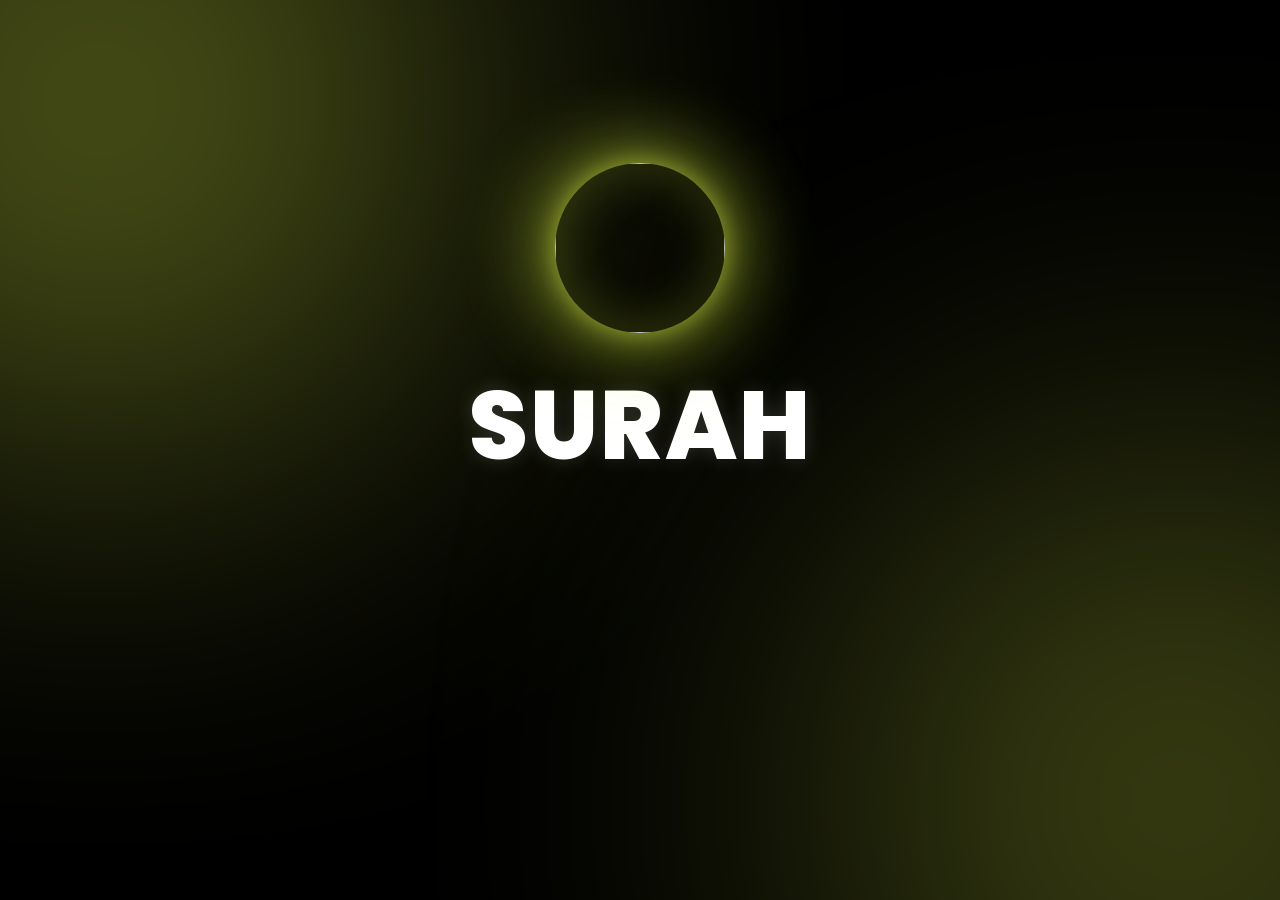
==== surah.html @ b6270b01 "Update surah.html" ====
<!DOCTYPE html> 

<html lang="en">

<head>

    <meta charset="UTF-8">

    <meta name="viewport" content="width=device-width, initial-scale=1.0">

    <title>Surah</title>



    <link href="https://fonts.googleapis.com/css2?family=Poppins:wght@300;400;500;600;700;800&display=swap" rel="stylesheet">

    <link href="https://fonts.googleapis.com/css2?family=Amiri+Quran&display=swap" rel="stylesheet">



    <link rel="stylesheet" href="css/style.css">

</head>

<body>



    <section class="hero">



        <img src="assets/logo.png" class="hero-logo">



        <h1 id="surahName">SURAH</h1>



    </section>



    <div class="quran-container">

        <div id="surahContent">

        </div>

    </div>



    <script src="js/surah.js"></script>

</body>

</html>
---- css/style.css ----
*{
    margin:0;
    padding:0;
    box-sizing:border-box;
}

body{
    background:#050505;
    color:white;
    min-height:100vh;
}

h1{
    text-align:center;
    margin-top:100px;
    color:#c4d83f;
}
.navbar{
    width:90%;
    max-width:1400px;

    margin:20px auto;

    padding:20px 30px;

    border-radius:999px;

    background:rgba(255,255,255,.04);

    border:1px solid rgba(255,255,255,.08);

    backdrop-filter:blur(20px);

    text-align:center;
}

.navbar h2{
    color:#c4d83f;
    font-size:2rem;
}
body{
    background:#050505;
    color:white;
    padding:30px;
}

#surahList{
    display:grid;
    grid-template-columns:
    repeat(auto-fill,minmax(250px,1fr));

    gap:20px;
}

.surah-card{

    background:#111;

    border:1px solid #222;

    border-radius:20px;

    padding:25px;

    text-align:center;

    transition:.3s;
}

.surah-card:hover{

    border-color:#c4d83f;

    transform:translateY(-5px);
}

.surah-card h3{

    color:#c4d83f;

    font-size:1.1rem;
}
body{
    background:#050505;
    color:#fff;
    overflow-x:hidden;
    min-height:100vh;
    position:relative;
}

body::before{
    content:"";
    position:fixed;
    width:700px;
    height:700px;
    top:-250px;
    left:-250px;
    background:#c4d83f;
    border-radius:50%;
    filter:blur(180px);
    opacity:.35;
    z-index:-1;
}

body::after{
    content:"";
    position:fixed;
    width:700px;
    height:700px;
    bottom:-250px;
    right:-250px;
    background:#c4d83f;
    border-radius:50%;
    filter:blur(180px);
    opacity:.25;
    z-index:-1;
}
.hero{

    min-height:60vh;

    display:flex;
    flex-direction:column;

    justify-content:center;
    align-items:center;

    text-align:center;

    padding:80px 20px;
}

.hero-logo{

    width:140px;
    height:140px;

    border-radius:50%;

    margin-bottom:25px;

    box-shadow:
    0 0 30px rgba(196,216,63,.8),
    0 0 80px rgba(196,216,63,.4);
}

.hero h1{

    font-size:6rem;

    font-weight:800;

    letter-spacing:2px;

    color:white;

    text-shadow:
    0 0 20px rgba(255,255,255,.15);

    margin-bottom:10px;
}

.hero h2{

    color:#c4d83f;

    font-size:2rem;

    margin-bottom:20px;
}

.hero p{

    color:#d9d9d9;

    font-size:1rem;
}
.search-section{

    width:90%;
    max-width:700px;

    margin:0 auto 60px auto;
}

#searchInput{

    width:100%;

    padding:18px 25px;

    border:none;
    outline:none;

    border-radius:999px;

    background:rgba(255,255,255,.05);

    backdrop-filter:blur(20px);

    border:1px solid rgba(255,255,255,.08);

    color:white;

    font-size:1rem;

    transition:.3s;

    box-shadow:
    0 0 20px rgba(196,216,63,.08);
}

#searchInput::placeholder{

    color:#bdbdbd;
}

#searchInput:focus{

    border-color:#c4d83f;

    box-shadow:
    0 0 20px rgba(196,216,63,.25),
    0 0 50px rgba(196,216,63,.12);
}
 body{ 

    background:#000;

    color:#fff;

    font-family:'Poppins',sans-serif;

    margin:0;

    overflow-x:hidden;

}



.hero{

    text-align:center;

    padding-top:100px;

    padding-bottom:40px;

}



.hero-logo{

    width:120px;

    height:120px;

    object-fit:contain;

    margin-bottom:20px;

    filter:drop-shadow(0 0 25px #d6f23a);

}



.hero h1{

    font-size:5rem;

    font-weight:800;

    letter-spacing:2px;

    margin:0;

    color:#fff;

}



.hero h2{

    color:#d6f23a;

    font-size:1.8rem;

    margin-top:15px;

}



.hero p{

    color:#bdbdbd;

    margin-top:15px;

}



.search-section{

    width:100%;

    display:flex;

    justify-content:center;

    margin-bottom:50px;

}



#searchInput{

    width:70%;

    max-width:700px;

    padding:18px 25px;

    border-radius:50px;

    border:1px solid rgba(214,242,58,.5);

    background:rgba(255,255,255,.05);

    backdrop-filter:blur(20px);

    color:white;

    font-size:1rem;

}



#searchInput:focus{

    outline:none;

    box-shadow:0 0 20px rgba(214,242,58,.4);

}



#surahList{

    width:95%;

    margin:auto;

    display:grid;

    grid-template-columns:repeat(auto-fill,minmax(220px,1fr));

    gap:20px;

    padding-bottom:60px;

}



.surah-card{

    background:rgba(255,255,255,.04);

    border:1px solid rgba(255,255,255,.08);

    backdrop-filter:blur(15px);

    border-radius:18px;

    padding:25px 15px;

    text-align:center;

    transition:.3s;

}



.surah-card:hover{

    border-color:#d6f23a;

    box-shadow:0 0 20px rgba(214,242,58,.15);

    transform:translateY(-3px);

}



.surah-card h3{

    color:#d6f23a;

    font-size:1rem;

    margin-bottom:18px;

}



.open-btn{

    border:none;

    background:#d6f23a;

    color:#000;

    padding:10px 20px;

    border-radius:30px;

    font-weight:700;

    cursor:pointer;

}



.open-btn:hover{

    transform:scale(1.05);

}
  

/* MAIN SITE GLOW BACKGROUND */



body::before{

    content:"";

    position:fixed;



    width:700px;

    height:700px;



    top:-250px;

    left:-250px;



    background:#c4d83f;



    border-radius:50%;

    filter:blur(180px);



    opacity:.45;



    z-index:-1;

}



body::after{

    content:"";

    position:fixed;



    width:700px;

    height:700px;



    bottom:-250px;

    right:-250px;



    background:#c4d83f;



    border-radius:50%;

    filter:blur(180px);



    opacity:.35;



    z-index:-1;

}



.hero-logo{

    width:170px;

    height:170px;



    border-radius:50%;



    box-shadow:

    0 0 30px rgba(196,216,63,.8),

    0 0 90px rgba(196,216,63,.4);

}



.hero h1{

    font-size:6rem;

    font-weight:800;

}



.hero h2{

    font-size:2.2rem;

    color:#c4d83f;

}



.hero p{

    color:#d9d9d9;

    font-size:1.1rem;

}



.surah-card{

    padding:35px 25px;

    border-radius:25px;

}



.open-btn{

    margin-top:15px;

    padding:12px 24px;

    border-radius:999px;

    background:#c4d83f;

    color:#111;

    font-weight:700;

}


.search-card{



    width:80%;

    max-width:800px;



    margin:auto;



    padding:25px;



    background:rgba(255,255,255,.04);



    backdrop-filter:blur(20px);



    border:1px solid rgba(255,255,255,.08);



    border-radius:30px;

}



#searchInput{



    width:100%;



    padding:18px 25px;



    border:none;



    border-radius:15px;



    background:#111;



    color:white;



    font-size:1rem;

}
 

#surahList{

    width:90%;

    max-width:1300px;



    margin:60px auto;



    display:grid;



    grid-template-columns:

    repeat(auto-fit,minmax(250px,1fr));



    gap:30px;

}



.surah-card{



    background:rgba(255,255,255,.04);



    backdrop-filter:blur(20px);



    border:1px solid rgba(255,255,255,.08);



    border-radius:30px;



    padding:40px;



    text-align:center;



    transition:.4s;

}



.surah-card h3{

    color:#c4d83f;

    margin-bottom:20px;

}



.surah-card:hover{



    transform:translateY(-10px);



    border-color:#c4d83f;



    box-shadow:

    0 0 30px rgba(196,216,63,.15),

    0 0 60px rgba(196,216,63,.08);

}
 

.open-btn{



    margin-top:15px;



    padding:10px 22px;



    border:none;

    border-radius:999px;



    background:#c4d83f;

    color:#111;



    font-weight:700;

    font-size:.9rem;



    cursor:pointer;



    transition:.3s;

}



.open-btn:hover{



    transform:translateY(-3px);



    box-shadow:

    0 0 20px rgba(196,216,63,.4);

}
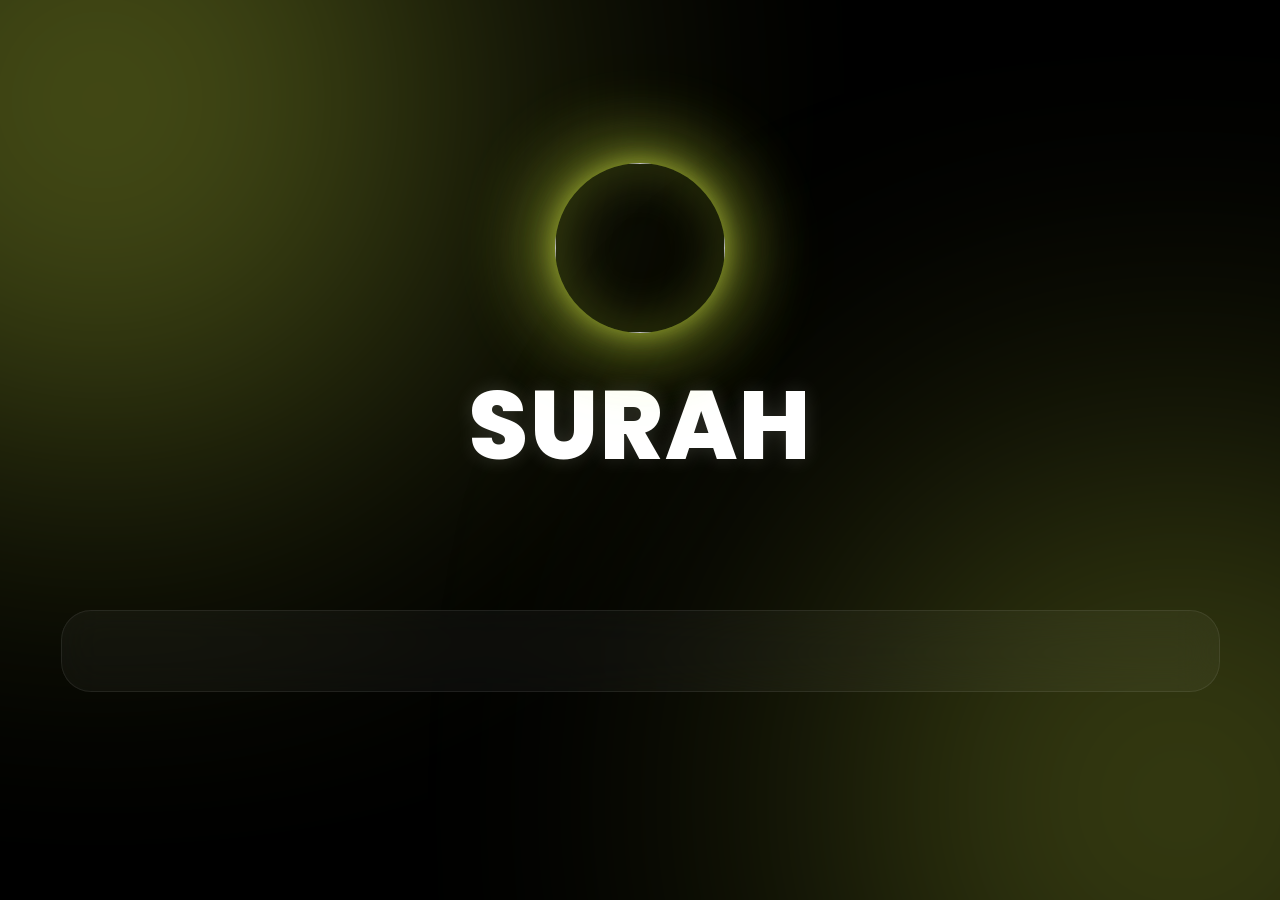
==== commit 53afafbc: "Update surah.html" ====
--- a/surah.html
+++ b/surah.html
@@ -14,7 +14,7 @@
 
     <link href="https://fonts.googleapis.com/css2?family=Poppins:wght@300;400;500;600;700;800&display=swap" rel="stylesheet">
 
-    <link href="https://fonts.googleapis.com/css2?family=Amiri+Quran&display=swap" rel="stylesheet">
+    <link href="https://fonts.googleapis.com/css2?family=Scheherazade+New:wght@400;700&display=swap" rel="stylesheet">
 
 
 
--- a/css/style.css
+++ b/css/style.css
@@ -820,4 +820,99 @@
     0 0 20px rgba(196,216,63,.4);
 
 }
- 
+
+/* Quran Container & Content Styles */
+.quran-container {
+    width: 90%;
+    max-width: 900px;
+    margin: 40px auto;
+    padding: 30px;
+    background: rgba(255, 255, 255, .04);
+    backdrop-filter: blur(20px);
+    border: 1px solid rgba(255, 255, 255, .08);
+    border-radius: 30px;
+}
+
+#surahContent {
+    font-family: 'Amiri Quran', serif;
+    font-size: 2.4rem;
+    line-height: 4rem;
+    color: #fff;
+    text-align: right;
+    direction: rtl;
+    padding: 20px 10px;
+}
+
+#surahContent .ayah-number {
+    display: inline-block;
+    font-size: 1rem;
+    color: #c4d83f;
+    background: rgba(196, 216, 63, .15);
+    border-radius: 50%;
+    width: 35px;
+    height: 35px;
+    text-align: center;
+    line-height: 35px;
+    margin: 0 10px;
+    font-weight: 600;
+}
+
+#surahContent .bismillah {
+    font-size: 2.5rem;
+    text-align: center;
+    color: #c4d83f;
+    margin-bottom: 40px;
+    padding-bottom: 30px;
+    border-bottom: 1px solid rgba(255, 255, 255, .08);
+}
+.quran-container{
+    width:95%;
+    max-width:1200px;
+    padding:20px 30px;
+}
+
+#surahContent{
+    font-family:'Amiri Quran',serif;
+
+    font-size:2.8rem;
+
+    line-height:5.2rem;
+
+    word-spacing:8px;
+
+    text-align:right;
+
+    direction:rtl;
+}
+
+#surahContent .ayah-number{
+
+    width:42px;
+    height:42px;
+
+    line-height:42px;
+
+    font-size:.9rem;
+
+    margin:0 12px;
+}
+.muqatta{
+
+    display:inline-block;
+
+    color:#c4d83f;
+
+    font-size:3.5rem;
+
+    letter-spacing:10px;
+
+    font-family:'Amiri Quran', serif;
+
+}
+.muqatta-line{
+
+    text-align:center;
+
+    margin-bottom:25px;
+
+}
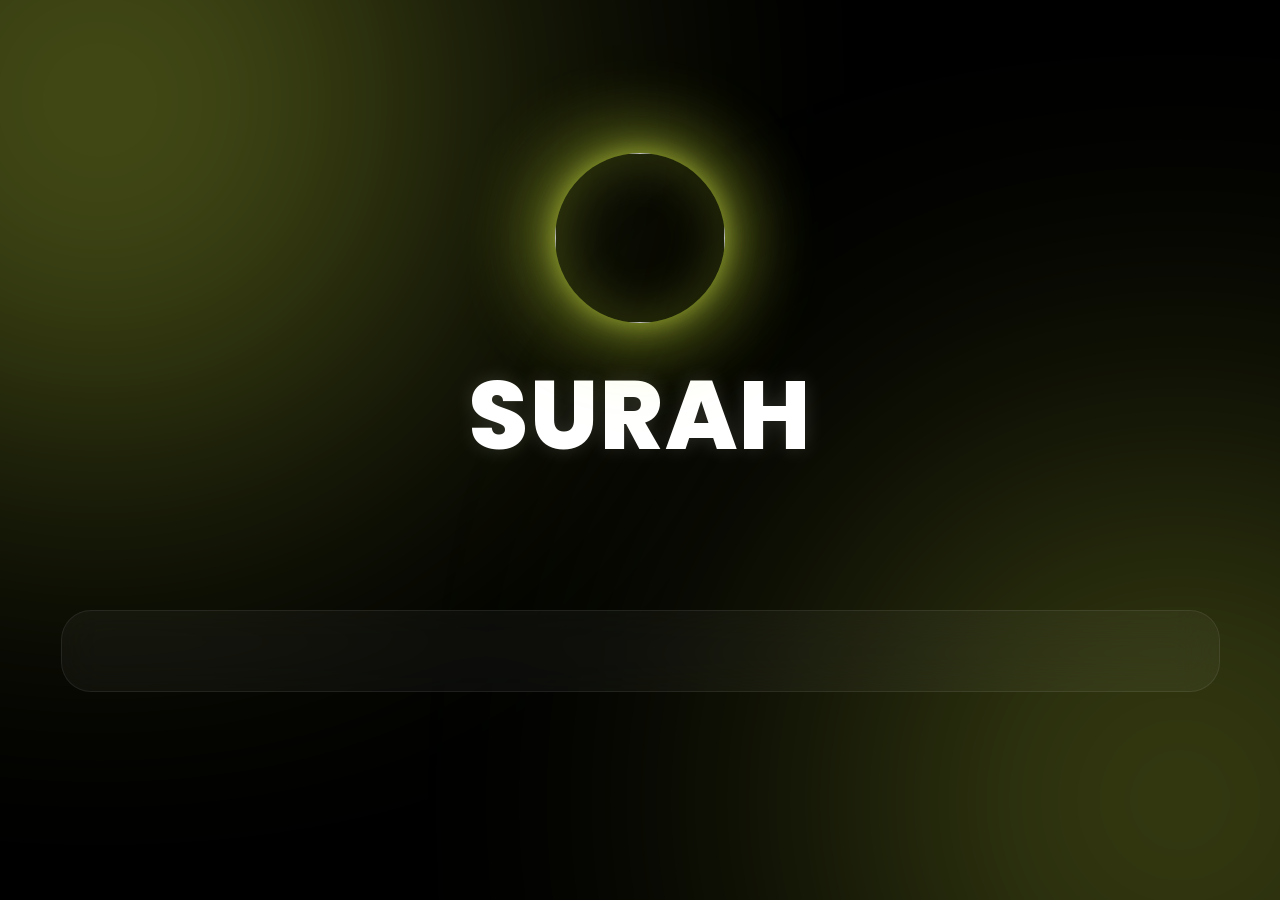
==== commit 6c05a197: "Update surah.html" ====
--- a/surah.html
+++ b/surah.html
@@ -14,8 +14,7 @@
 
     <link href="https://fonts.googleapis.com/css2?family=Poppins:wght@300;400;500;600;700;800&display=swap" rel="stylesheet">
 
-    <link href="https://fonts.googleapis.com/css2?family=Scheherazade+New:wght@400;700&display=swap" rel="stylesheet">
-
+    <link href="https://fonts.googleapis.com/css2?family=Amiri+Quran&display=swap" rel="stylesheet">
 
 
     <link rel="stylesheet" href="css/style.css">
@@ -38,6 +37,16 @@
 
 
 
+        <div class="surah-header-card">
+
+            <h2 id="surahArabicName"></h2>
+
+            <p id="surahMeta"></p>
+
+        </div>
+
+
+
     </section>
 
 
--- a/css/style.css
+++ b/css/style.css
@@ -843,20 +843,6 @@
     padding: 20px 10px;
 }
 
-#surahContent .ayah-number {
-    display: inline-block;
-    font-size: 1rem;
-    color: #c4d83f;
-    background: rgba(196, 216, 63, .15);
-    border-radius: 50%;
-    width: 35px;
-    height: 35px;
-    text-align: center;
-    line-height: 35px;
-    margin: 0 10px;
-    font-weight: 600;
-}
-
 #surahContent .bismillah {
     font-size: 2.5rem;
     text-align: center;
@@ -874,11 +860,11 @@
 #surahContent{
     font-family:'Amiri Quran',serif;
 
-    font-size:2.8rem;
-
-    line-height:5.2rem;
-
-    word-spacing:8px;
+    font-size:2.4rem;
+
+    line-height:5.8rem;
+
+    word-spacing:6px;
 
     text-align:right;
 
@@ -886,16 +872,21 @@
 }
 
 #surahContent .ayah-number{
-
-    width:42px;
-    height:42px;
-
-    line-height:42px;
-
-    font-size:.9rem;
-
-    margin:0 12px;
-}
+    display:inline-flex;
+    align-items:center;
+    justify-content:center;
+    width:38px;
+    height:38px;
+    margin:0 10px;
+    border:1.5px solid #c4d83f;
+    border-radius:50%;
+    background:transparent;
+    color:#c4d83f;
+    font-size:.75rem;
+    font-weight:700;
+    vertical-align:middle;
+}
+
 .muqatta{
 
     display:inline-block;
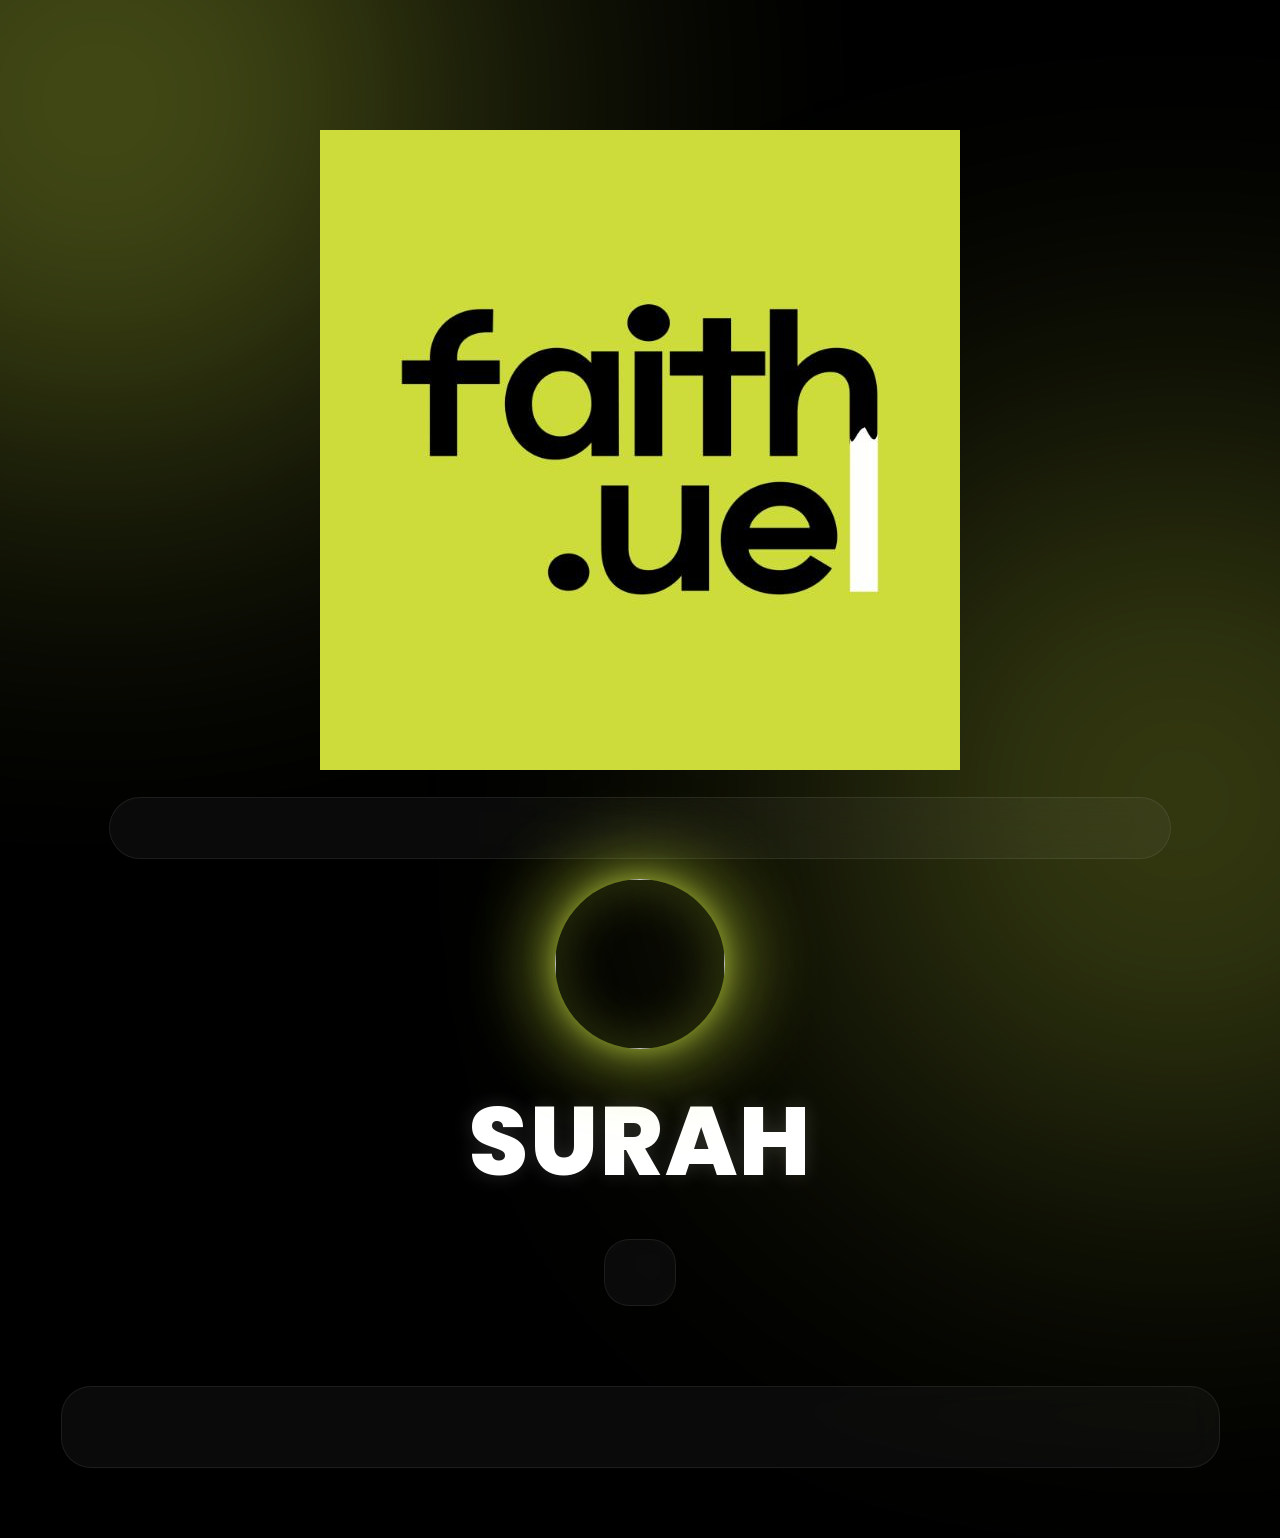
==== commit 8492b2be: "Update surah.html" ====
--- a/surah.html
+++ b/surah.html
@@ -26,6 +26,18 @@
 
 
     <section class="hero">
+
+        <div class="surah-logo">
+
+            <img src="assets/faith-is-fuel-logo.png" alt="Faith Is Fuel">
+
+        </div>
+
+        <div class="navbar">
+
+            <h2 id="surahName"></h2>
+
+        </div>
 
 
 
--- a/css/style.css
+++ b/css/style.css
@@ -907,3 +907,39 @@
     margin-bottom:25px;
 
 }
+.surah-header-card{
+
+    margin-top:25px;
+
+    padding:25px 35px;
+
+    background:rgba(255,255,255,.04);
+
+    backdrop-filter:blur(20px);
+
+    border:1px solid rgba(255,255,255,.08);
+
+    border-radius:25px;
+
+    text-align:center;
+}
+
+#surahArabicName{
+
+    font-family:'Amiri Quran',serif;
+
+    font-size:3rem;
+
+    color:#c4d83f;
+
+    margin-bottom:10px;
+}
+
+#surahMeta{
+
+    color:#d9d9d9;
+
+    font-size:1rem;
+
+    letter-spacing:1px;
+}
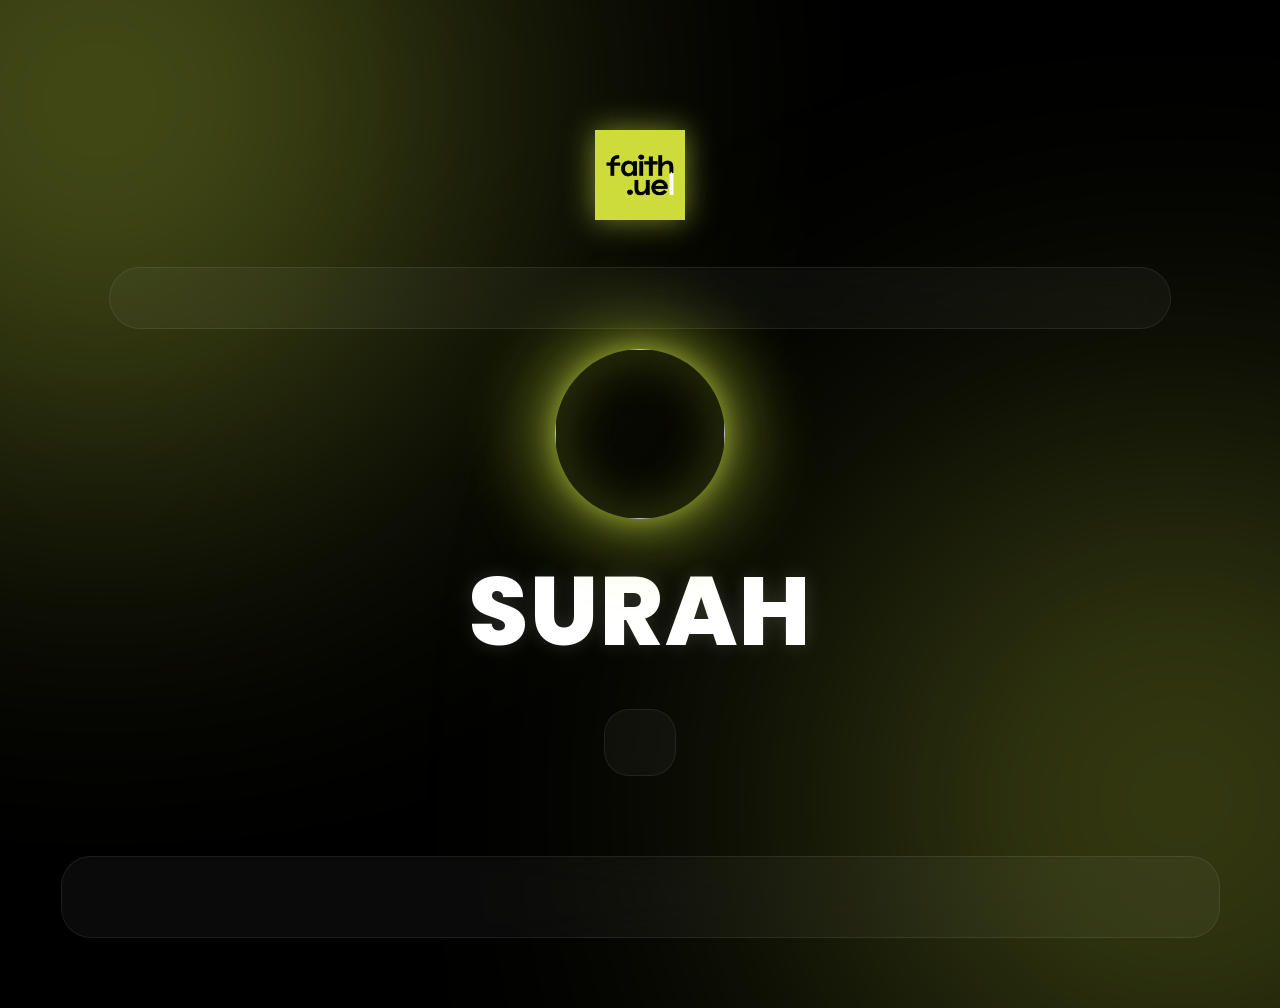
==== commit 2e64486a: "Update surah.html" ====
--- a/surah.html
+++ b/surah.html
@@ -35,7 +35,7 @@
 
         <div class="navbar">
 
-            <h2 id="surahName"></h2>
+            <h2 id="surahTitle"></h2>
 
         </div>
 
--- a/css/style.css
+++ b/css/style.css
@@ -943,3 +943,12 @@
 
     letter-spacing:1px;
 }
+.surah-logo img{
+    width:90px;
+    height:90px;
+    object-fit:contain;
+    margin-bottom:20px;
+
+    filter:
+    drop-shadow(0 0 15px rgba(196,216,63,.6));
+}
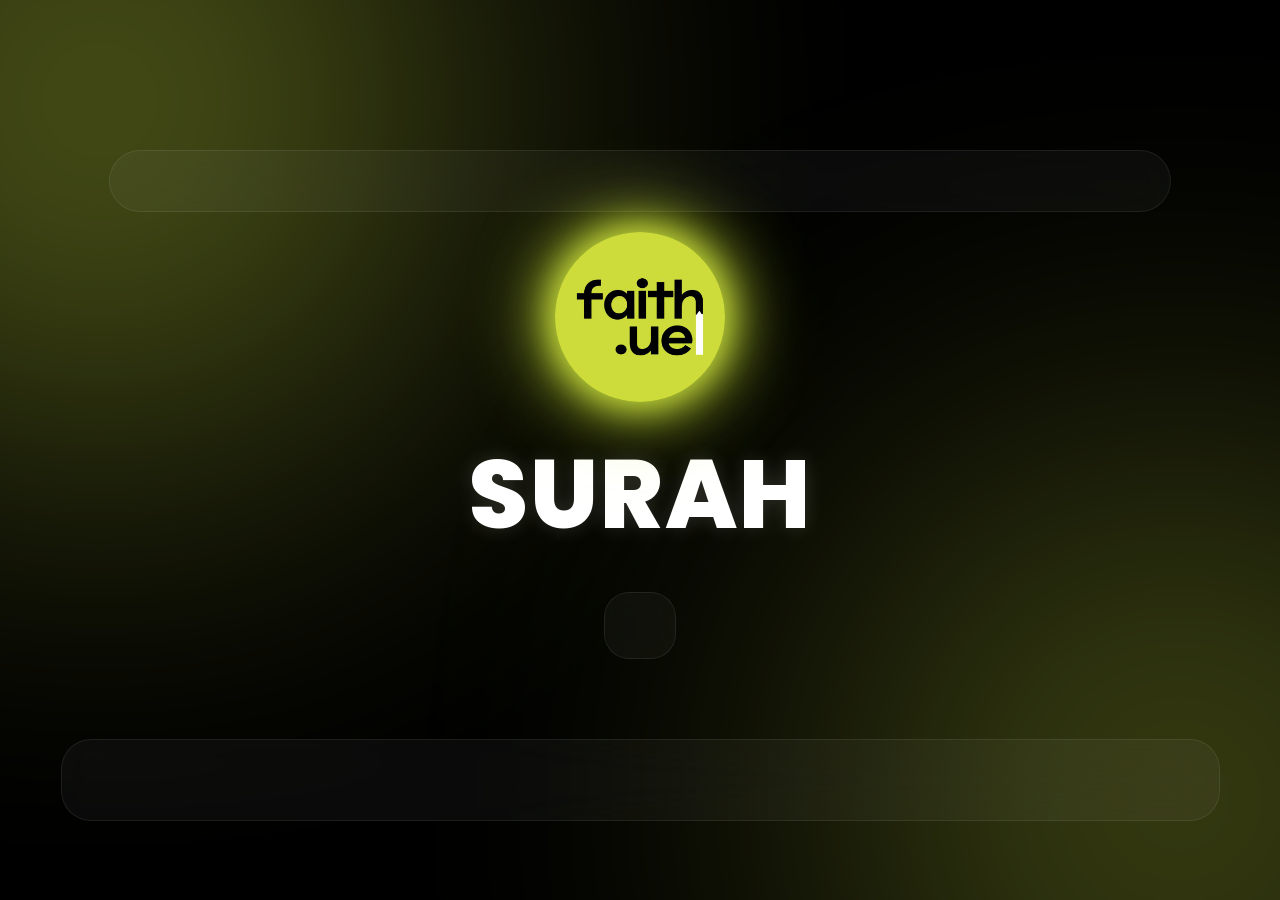
==== commit 4396abb9: "Update surah.html" ====
--- a/surah.html
+++ b/surah.html
@@ -27,12 +27,6 @@
 
     <section class="hero">
 
-        <div class="surah-logo">
-
-            <img src="assets/faith-is-fuel-logo.png" alt="Faith Is Fuel">
-
-        </div>
-
         <div class="navbar">
 
             <h2 id="surahTitle"></h2>
@@ -41,7 +35,7 @@
 
 
 
-        <img src="assets/logo.png" class="hero-logo">
+        <img src="assets/faith-is-fuel-logo.png" class="hero-logo">
 
 
 
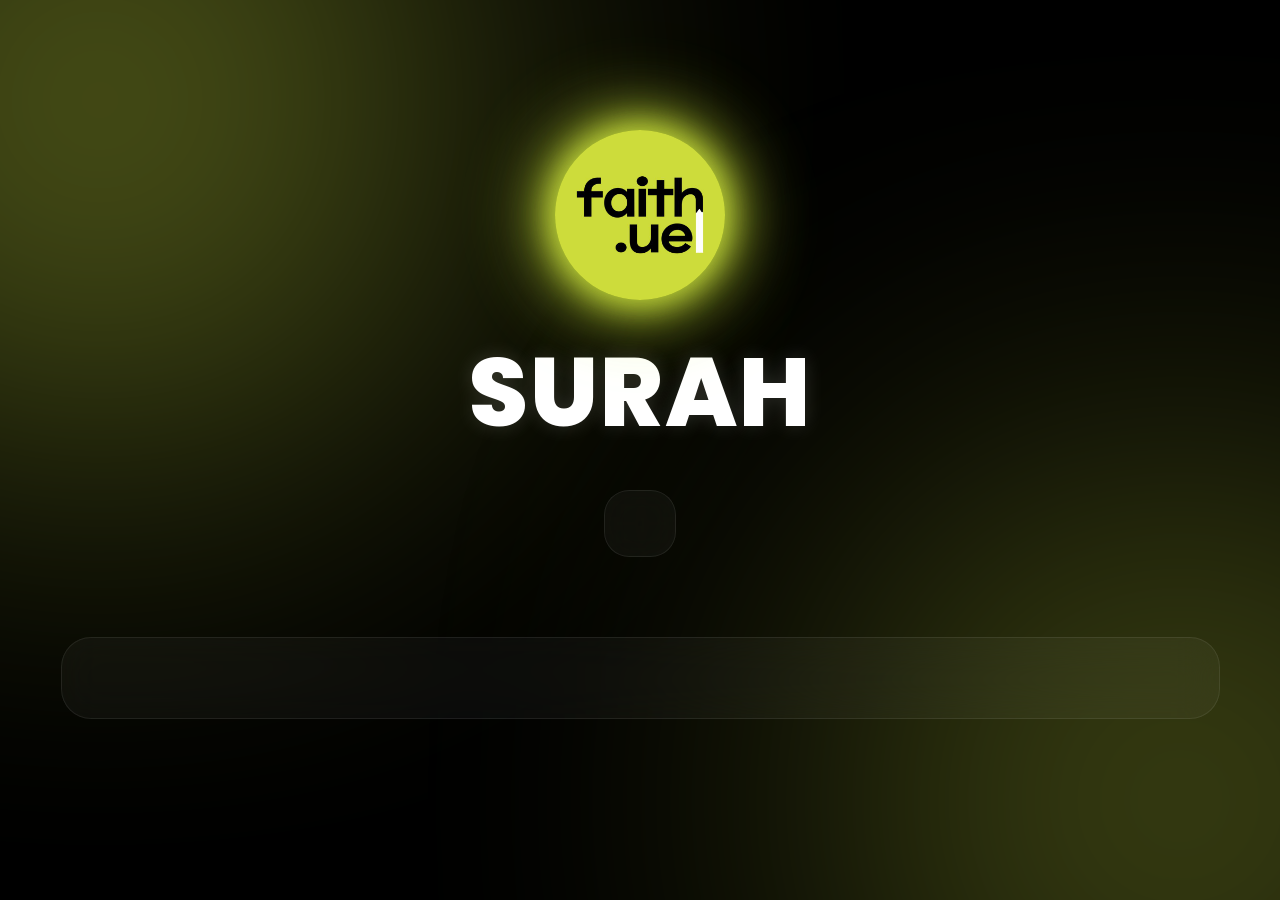
==== commit f288fed6: "Update surah.html" ====
--- a/surah.html
+++ b/surah.html
@@ -26,14 +26,6 @@
 
 
     <section class="hero">
-
-        <div class="navbar">
-
-            <h2 id="surahTitle"></h2>
-
-        </div>
-
-
 
         <img src="assets/faith-is-fuel-logo.png" class="hero-logo">
 
